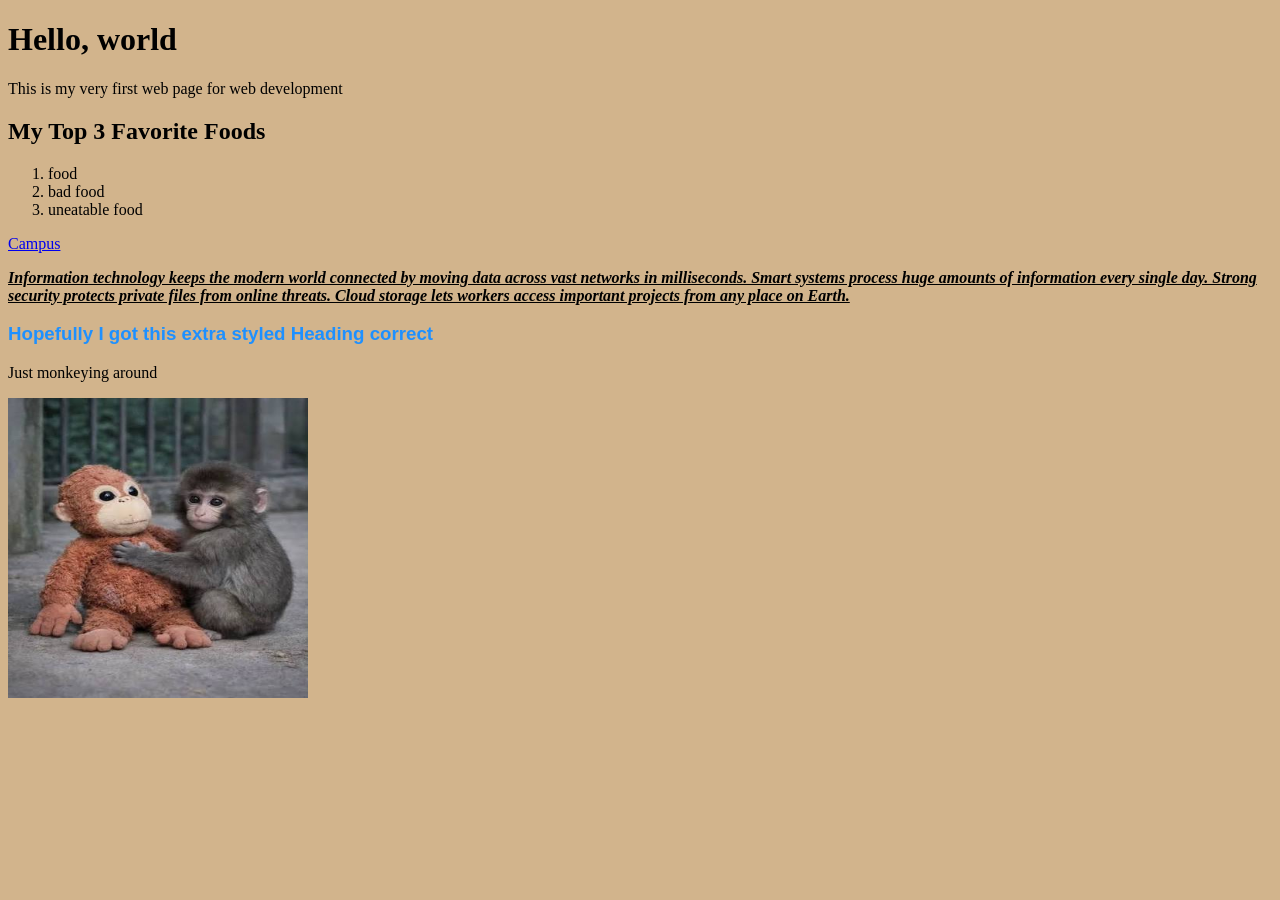
==== index.html @ 13caabe8 "Add corrected root page for GitHub Pages Co-authored-by: Copilot <223556219+Copilot@users.noreply.gi" ====
<!DOCTYPE html>
<html lang="en">
  <head>
    <meta charset="UTF-8">
    <meta name="viewport" content="width=device-width, initial-scale=1.0">
    <title>Bono HTML website for IT115</title>
  </head>
  <body style="background-color: tan;">
    <h1>Hello, world</h1>
    <p>This is my very first web page for web development</p>

    <h2>My Top 3 Favorite Foods</h2>
    <ol>
      <li>food</li>
      <li>bad food</li>
      <li>uneatable food</li>
    </ol>

    <a href="https://www.campus.edu">Campus</a>

    <p>
      <b><i><u>Information technology keeps the modern world connected by moving data across vast networks in milliseconds. Smart systems process huge amounts of information every single day. Strong security protects private files from online threats. Cloud storage lets workers access important projects from any place on Earth.</u></i></b>
    </p>

    <h3 style="color: dodgerblue; font-family: 'Arial', sans-serif;">Hopefully I got this extra styled Heading correct</h3>

    <p>Just monkeying around</p>
    <img src="./%23%23%20Homework%201%20-%20My%20First%20Web%20Page/monkey.jpg" alt="A picture of a monkey" height="300" width="300">
  </body>
</html>
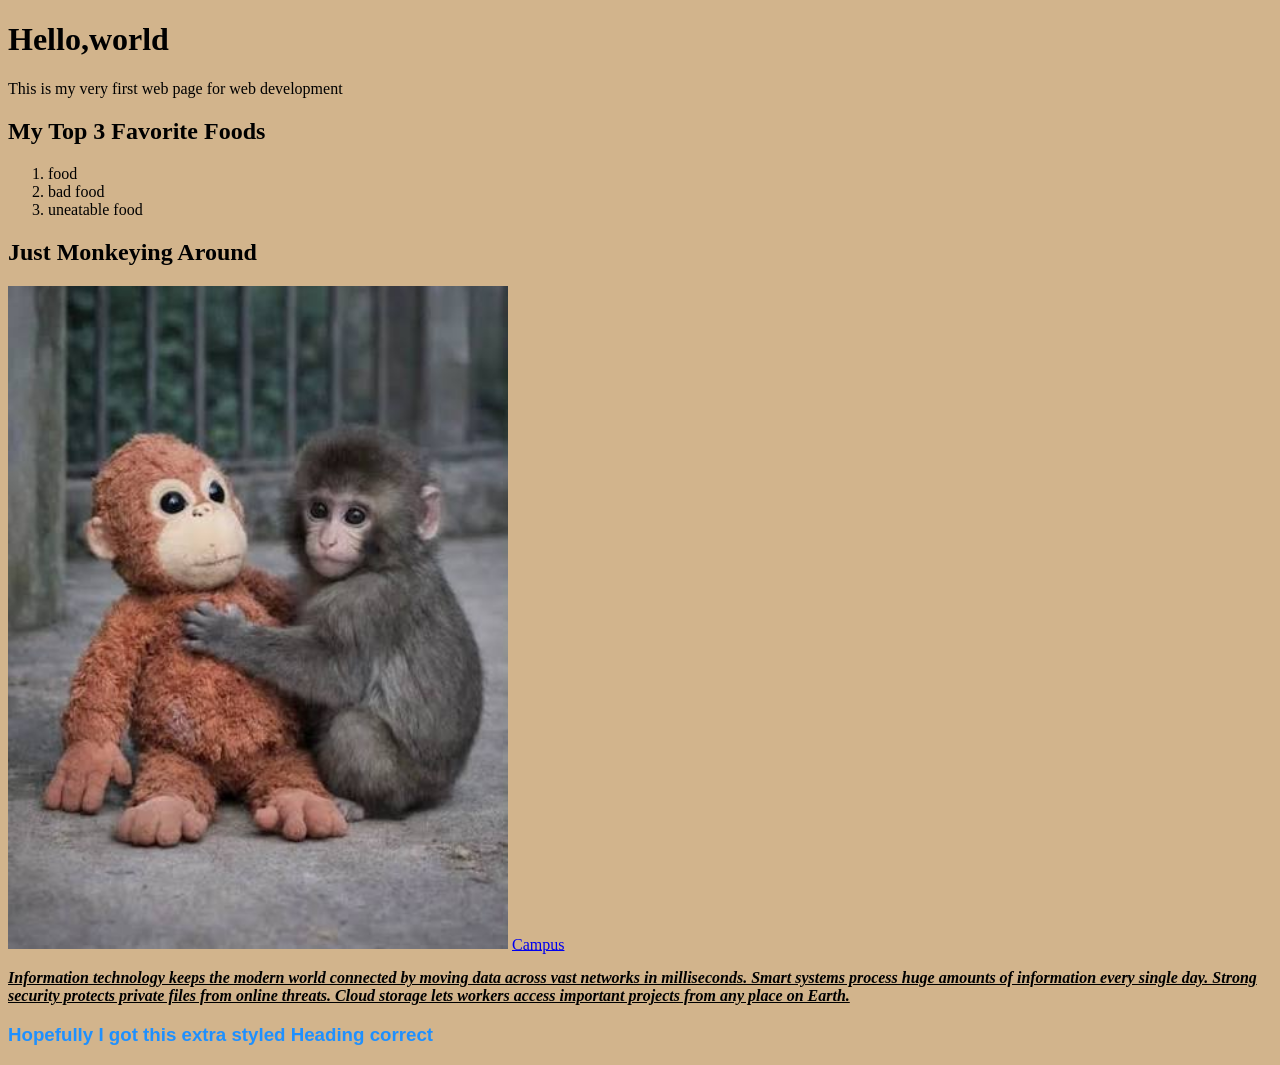
==== commit 7586fb34: "Correct monkey image alt text on Pages site Co-authored-by: Copilot <223556219+Copilot@users.noreply" ====
--- a/index.html
+++ b/index.html
@@ -1,30 +1,23 @@
 <!DOCTYPE html>
 <html lang="en">
-  <head>
+<head>
     <meta charset="UTF-8">
     <meta name="viewport" content="width=device-width, initial-scale=1.0">
-    <title>Bono HTML website for IT115</title>
-  </head>
-  <body style="background-color: tan;">
-    <h1>Hello, world</h1>
-    <p>This is my very first web page for web development</p>
-
-    <h2>My Top 3 Favorite Foods</h2>
-    <ol>
-      <li>food</li>
-      <li>bad food</li>
-      <li>uneatable food</li>
-    </ol>
-
-    <a href="https://www.campus.edu">Campus</a>
-
-    <p>
-      <b><i><u>Information technology keeps the modern world connected by moving data across vast networks in milliseconds. Smart systems process huge amounts of information every single day. Strong security protects private files from online threats. Cloud storage lets workers access important projects from any place on Earth.</u></i></b>
-    </p>
-
-    <h3 style="color: dodgerblue; font-family: 'Arial', sans-serif;">Hopefully I got this extra styled Heading correct</h3>
-
-    <p>Just monkeying around</p>
-    <img src="./%23%23%20Homework%201%20-%20My%20First%20Web%20Page/monkey.jpg" alt="A picture of a monkey" height="300" width="300">
-  </body>
+    <title>Bono html website for web development</title>
+</head>
+<body style="background-color: tan;"><h1>Hello,world</h1><script type="module" src="https://static.cloudflareinsights.com/beacon.min.js/vce701823e78c4301a35b7e07294d87301792088814092" integrity="sha512-UKNk8GbxkABxKcXYuLkO16EleLGUkcvJWtpSNmExE0Too3ZaFAxTscNWEc1OdAv5/BikHawapSCaiD2XCmp+Bw==" data-cf-beacon='{"version":"2024.11.0","token":"cefab20fd71347d6a38acf95504d2fe5","spa":2}' crossorigin="anonymous"></script>
+<script>(function(){function c(){var b=a.contentDocument||(a.contentWindow&&a.contentWindow.document);if(b){var d=b.createElement('script');d.innerHTML="window.__CF$cv$params={r:'a4c59539d808a939',t:'MTc5MjMwNTk1NA=='};var a=document.createElement('script');a.src='/cdn-cgi/challenge-platform/scripts/jsd/main.js';document.getElementsByTagName('head')[0].appendChild(a);";b.getElementsByTagName('head')[0].appendChild(d)}}if(document.body){var a=document.createElement('iframe');a.height=1;a.width=1;a.style.position='absolute';a.style.top=0;a.style.left=0;a.style.border='none';a.style.visibility='hidden';document.body.appendChild(a);if('loading'!==document.readyState)c();else if(window.addEventListener)document.addEventListener('DOMContentLoaded',c);else{var e=document.onreadystatechange||function(){};document.onreadystatechange=function(b){e(b);'loading'!==document.readyState&&(document.onreadystatechange=e,c())}}}})();</script>
+<p>This is my very first web page for web development</p>
+<h2>My Top 3 Favorite Foods</h2>
+<ol>
+  <li>food</li>
+  <li>bad food</li>
+  <li>uneatable food</li>
+</ol>
+<h2>Just Monkeying Around</h2>
+<img src="monkey.jpg" alt="A picture of a monkey" width="500">
+<a href="https://www.campus.edu">Campus</a>
+<p><b><i><u>Information technology keeps the modern world connected by moving data across vast networks in milliseconds. Smart systems process huge amounts of information every single day. Strong security protects private files from online threats. Cloud storage lets workers access important projects from any place on Earth.</u></i></b></p>
+<h3 style="color: dodgerblue; font-family: 'Arial', sans-serif;">Hopefully I got this extra styled Heading correct</h3>
+</body>
 </html>
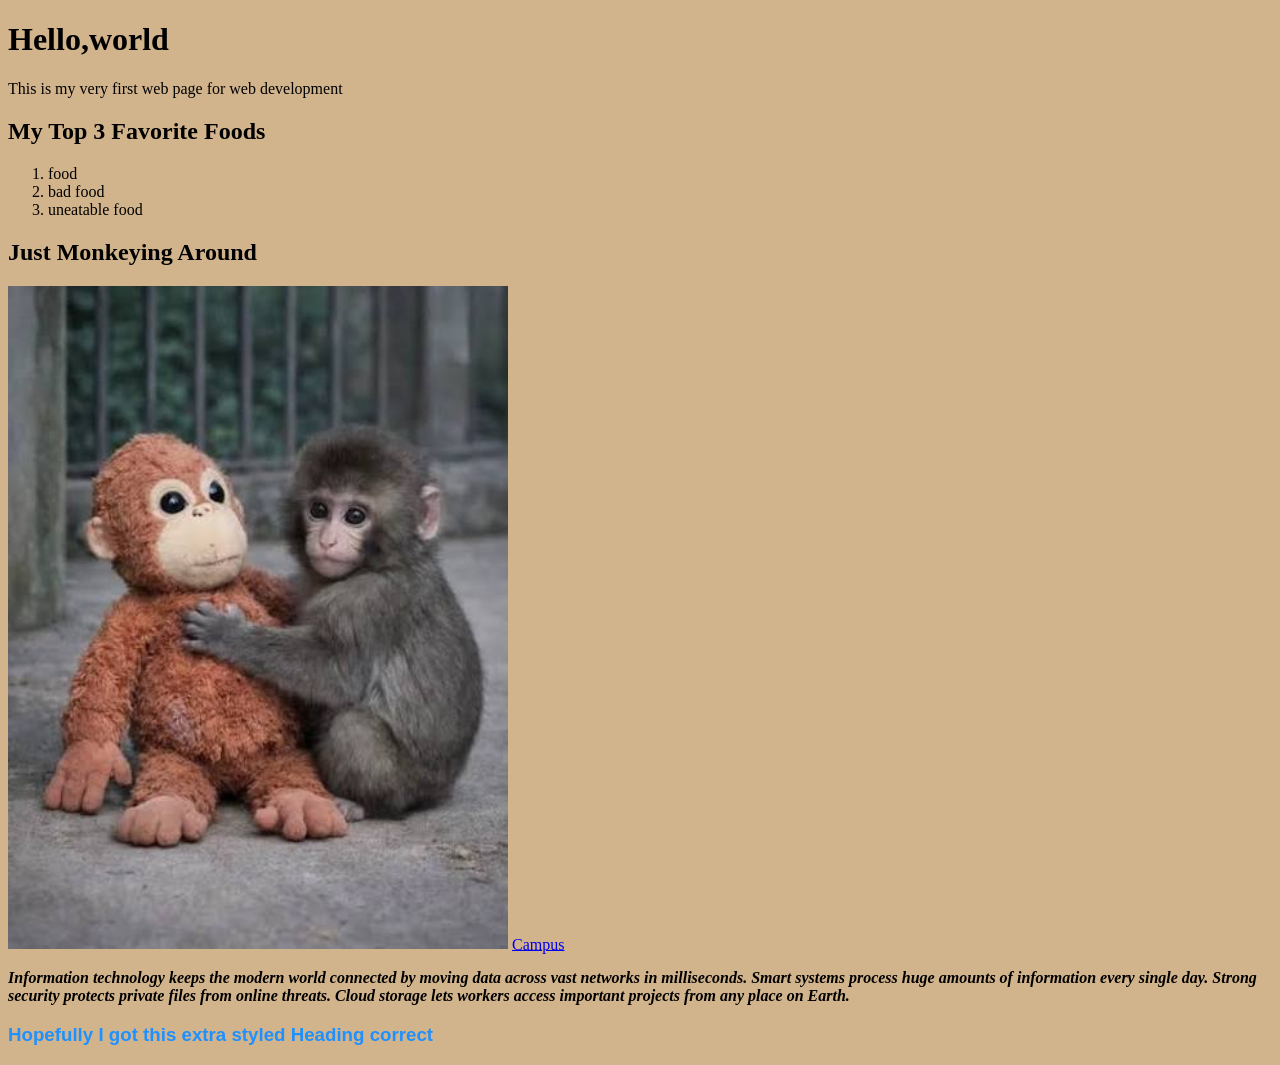
==== commit cc0efe66: "Remove underline from information paragraph Co-authored-by: Copilot <223556219+Copilot@users.noreply" ====
--- a/index.html
+++ b/index.html
@@ -17,7 +17,7 @@
 <h2>Just Monkeying Around</h2>
 <img src="monkey.jpg" alt="A picture of a monkey" width="500">
 <a href="https://www.campus.edu">Campus</a>
-<p><b><i><u>Information technology keeps the modern world connected by moving data across vast networks in milliseconds. Smart systems process huge amounts of information every single day. Strong security protects private files from online threats. Cloud storage lets workers access important projects from any place on Earth.</u></i></b></p>
+<p><b><i>Information technology keeps the modern world connected by moving data across vast networks in milliseconds. Smart systems process huge amounts of information every single day. Strong security protects private files from online threats. Cloud storage lets workers access important projects from any place on Earth.</i></b></p>
 <h3 style="color: dodgerblue; font-family: 'Arial', sans-serif;">Hopefully I got this extra styled Heading correct</h3>
 </body>
 </html>
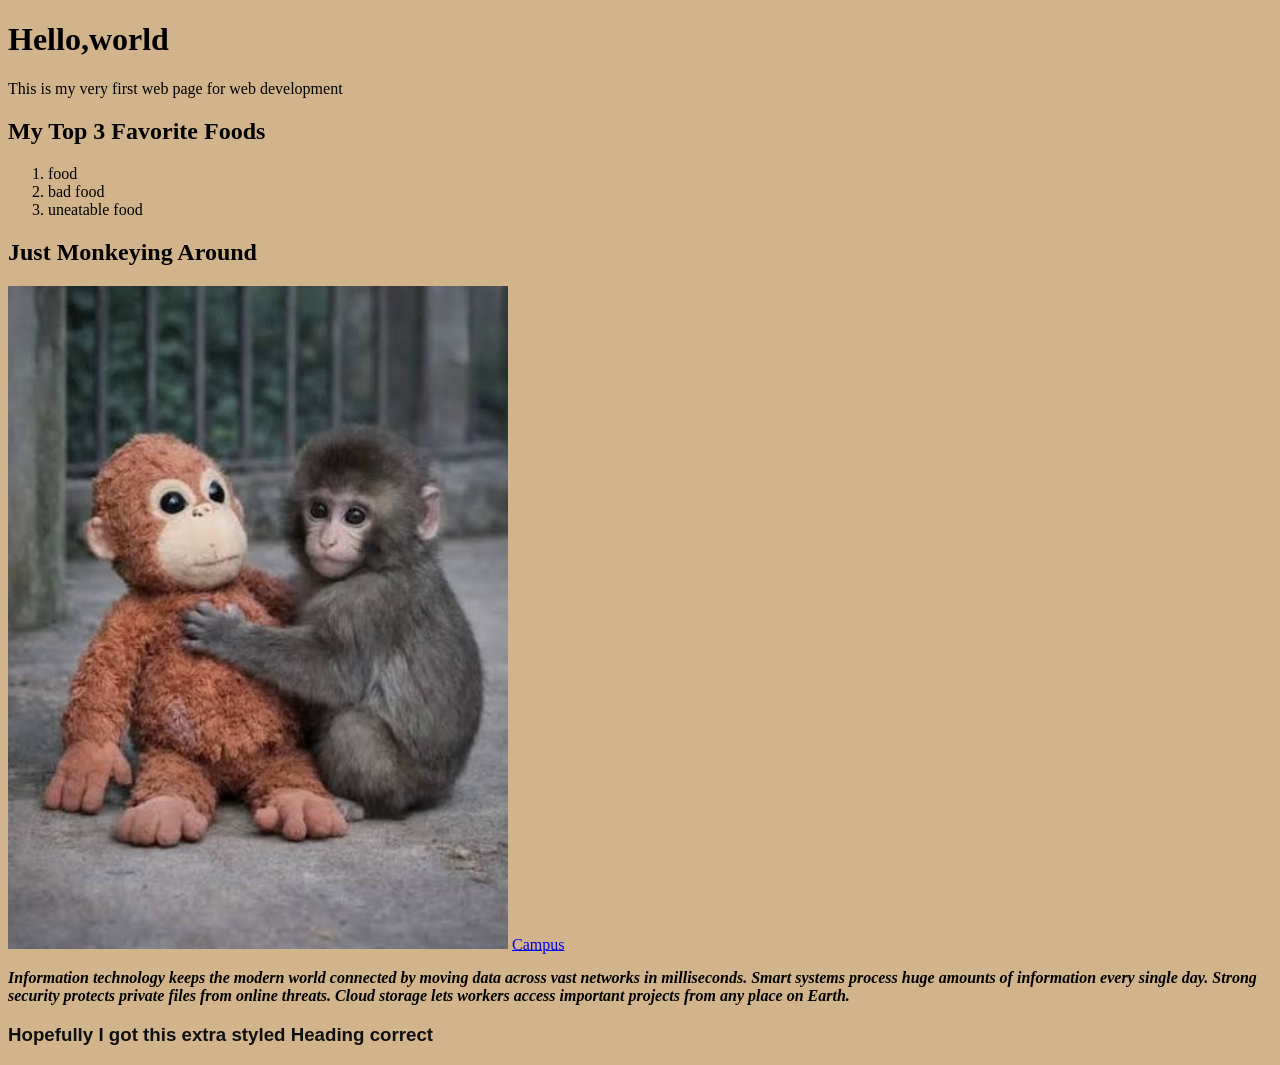
==== commit 57d66941: "Update styled heading color Co-authored-by: Copilot <223556219+Copilot@users.noreply.github.com>" ====
--- a/index.html
+++ b/index.html
@@ -18,6 +18,6 @@
 <img src="monkey.jpg" alt="A picture of a monkey" width="500">
 <a href="https://www.campus.edu">Campus</a>
 <p><b><i>Information technology keeps the modern world connected by moving data across vast networks in milliseconds. Smart systems process huge amounts of information every single day. Strong security protects private files from online threats. Cloud storage lets workers access important projects from any place on Earth.</i></b></p>
-<h3 style="color: dodgerblue; font-family: 'Arial', sans-serif;">Hopefully I got this extra styled Heading correct</h3>
+<h3 style="color: rgb(15, 15, 16); font-family: 'Arial', sans-serif;">Hopefully I got this extra styled Heading correct</h3>
 </body>
 </html>
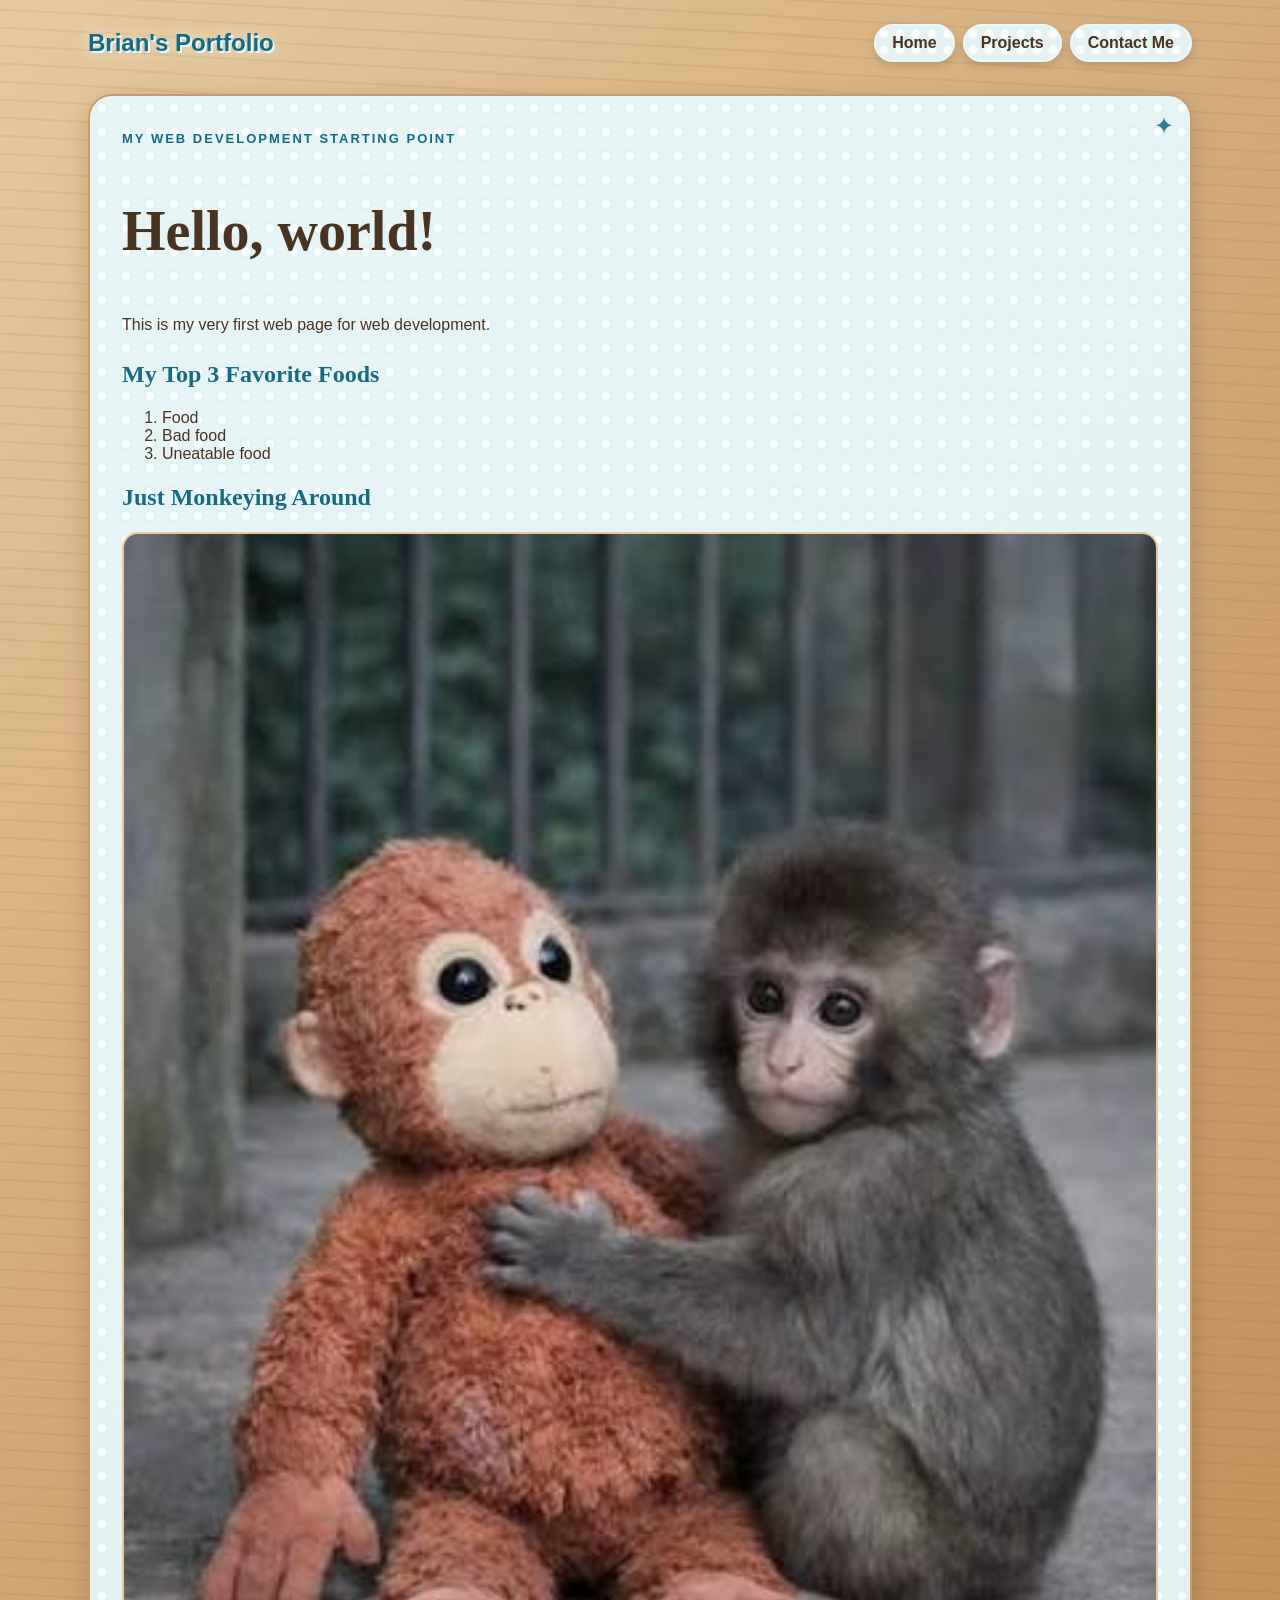
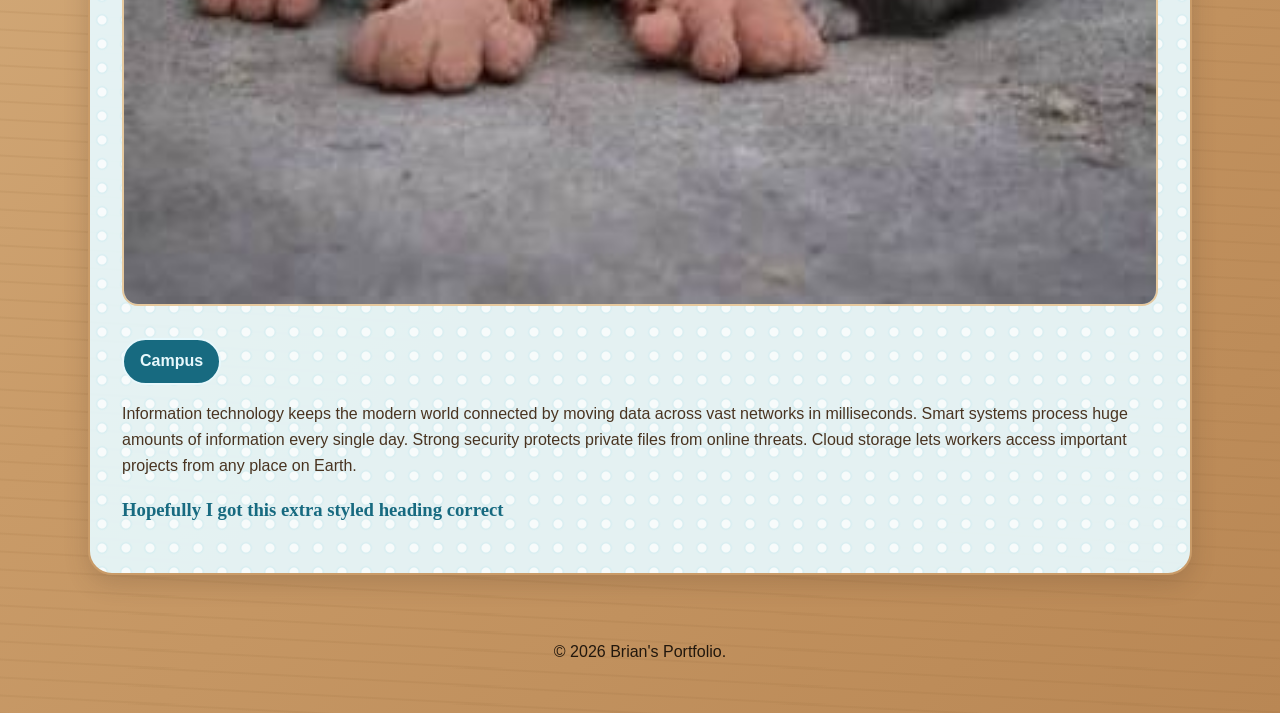
==== commit efb820c0: "Unify coursework portfolio pages and styling Organize assignments in order on the projects page and " ====
--- a/index.html
+++ b/index.html
@@ -3,21 +3,47 @@
 <head>
     <meta charset="UTF-8">
     <meta name="viewport" content="width=device-width, initial-scale=1.0">
-    <title>Bono html website for web development</title>
+    <link rel="preconnect" href="https://fonts.googleapis.com">
+    <link rel="preconnect" href="https://fonts.gstatic.com" crossorigin>
+    <link href="https://fonts.googleapis.com/css2?family=DM+Sans:wght@400;500;600;700&family=Playfair+Display:wght@600;700&display=swap" rel="stylesheet">
+    <link rel="stylesheet" href="Homework 3 Responsive Design with Flexbox &amp; Grid/style.css">
+    <title>My First Web Page | Brian's Portfolio</title>
 </head>
-<body style="background-color: tan;"><h1>Hello,world</h1><script type="module" src="https://static.cloudflareinsights.com/beacon.min.js/vce701823e78c4301a35b7e07294d87301792088814092" integrity="sha512-UKNk8GbxkABxKcXYuLkO16EleLGUkcvJWtpSNmExE0Too3ZaFAxTscNWEc1OdAv5/BikHawapSCaiD2XCmp+Bw==" data-cf-beacon='{"version":"2024.11.0","token":"cefab20fd71347d6a38acf95504d2fe5","spa":2}' crossorigin="anonymous"></script>
-<script>(function(){function c(){var b=a.contentDocument||(a.contentWindow&&a.contentWindow.document);if(b){var d=b.createElement('script');d.innerHTML="window.__CF$cv$params={r:'a4c59539d808a939',t:'MTc5MjMwNTk1NA=='};var a=document.createElement('script');a.src='/cdn-cgi/challenge-platform/scripts/jsd/main.js';document.getElementsByTagName('head')[0].appendChild(a);";b.getElementsByTagName('head')[0].appendChild(d)}}if(document.body){var a=document.createElement('iframe');a.height=1;a.width=1;a.style.position='absolute';a.style.top=0;a.style.left=0;a.style.border='none';a.style.visibility='hidden';document.body.appendChild(a);if('loading'!==document.readyState)c();else if(window.addEventListener)document.addEventListener('DOMContentLoaded',c);else{var e=document.onreadystatechange||function(){};document.onreadystatechange=function(b){e(b);'loading'!==document.readyState&&(document.onreadystatechange=e,c())}}}})();</script>
-<p>This is my very first web page for web development</p>
-<h2>My Top 3 Favorite Foods</h2>
-<ol>
-  <li>food</li>
-  <li>bad food</li>
-  <li>uneatable food</li>
-</ol>
-<h2>Just Monkeying Around</h2>
-<img src="monkey.jpg" alt="A picture of a monkey" width="500">
-<a href="https://www.campus.edu">Campus</a>
-<p><b><i>Information technology keeps the modern world connected by moving data across vast networks in milliseconds. Smart systems process huge amounts of information every single day. Strong security protects private files from online threats. Cloud storage lets workers access important projects from any place on Earth.</i></b></p>
-<h3 style="color: rgb(15, 15, 16); font-family: 'Arial', sans-serif;">Hopefully I got this extra styled Heading correct</h3>
+<body>
+    <header class="site-header">
+        <a class="brand" href="Homework 3 Responsive Design with Flexbox &amp; Grid/index.html">Brian's Portfolio</a>
+        <nav aria-label="Portfolio">
+            <ul>
+                <li><a href="Homework 3 Responsive Design with Flexbox &amp; Grid/index.html">Home</a></li>
+                <li><a href="Homework 3 Responsive Design with Flexbox &amp; Grid/projects.html">Projects</a></li>
+                <li><a href="Homework 3 Responsive Design with Flexbox &amp; Grid/contact.html">Contact Me</a></li>
+            </ul>
+        </nav>
+    </header>
+
+    <main class="page-shell">
+        <section class="content-card">
+            <p class="eyebrow">MY WEB DEVELOPMENT STARTING POINT</p>
+            <h1>Hello, world!</h1>
+            <p>This is my very first web page for web development.</p>
+
+            <h2>My Top 3 Favorite Foods</h2>
+            <ol>
+                <li>Food</li>
+                <li>Bad food</li>
+                <li>Uneatable food</li>
+            </ol>
+
+            <h2>Just Monkeying Around</h2>
+            <img class="project-image" src="monkey.jpg" alt="A monkey sitting outdoors">
+            <p><a class="action-link" href="https://www.campus.edu">Campus</a></p>
+            <p>Information technology keeps the modern world connected by moving data across vast networks in milliseconds. Smart systems process huge amounts of information every single day. Strong security protects private files from online threats. Cloud storage lets workers access important projects from any place on Earth.</p>
+            <h3>Hopefully I got this extra styled heading correct</h3>
+        </section>
+    </main>
+
+    <footer class="site-footer">
+        <p>&copy; 2026 Brian's Portfolio.</p>
+    </footer>
 </body>
 </html>
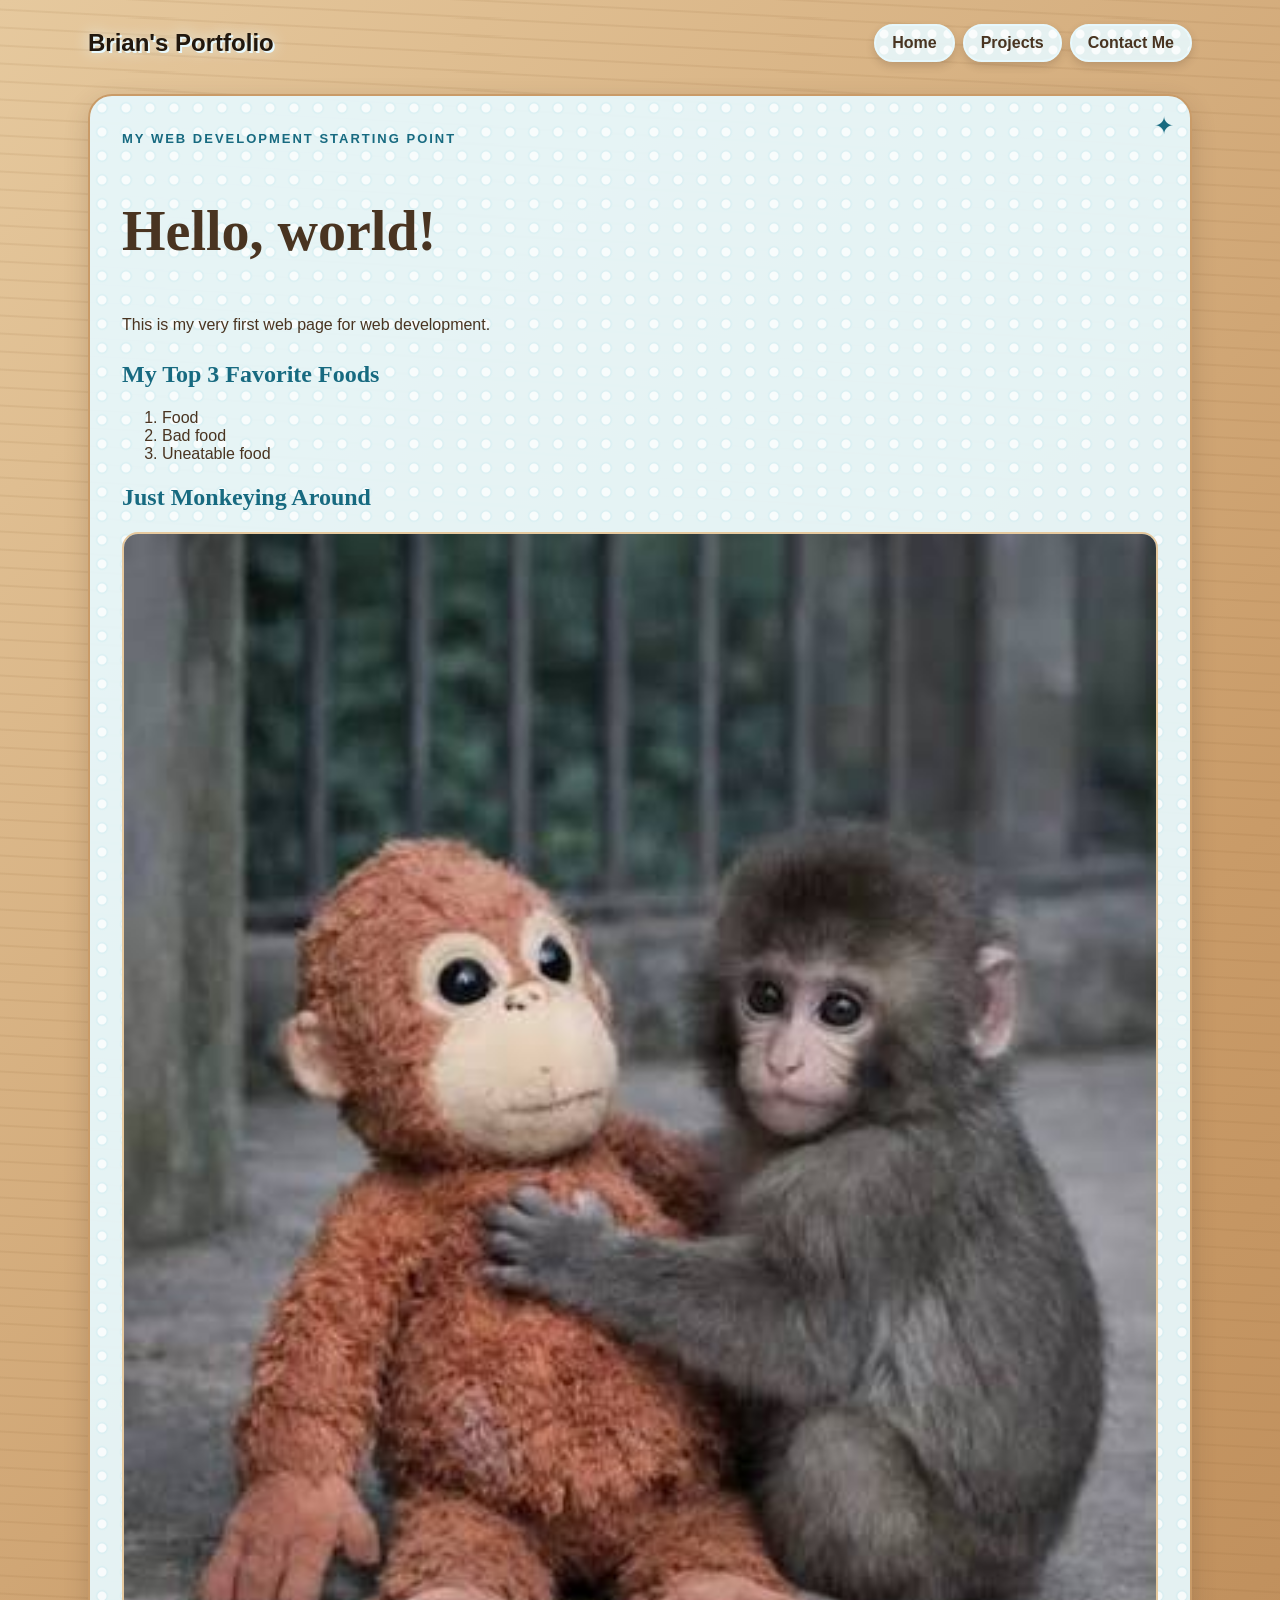
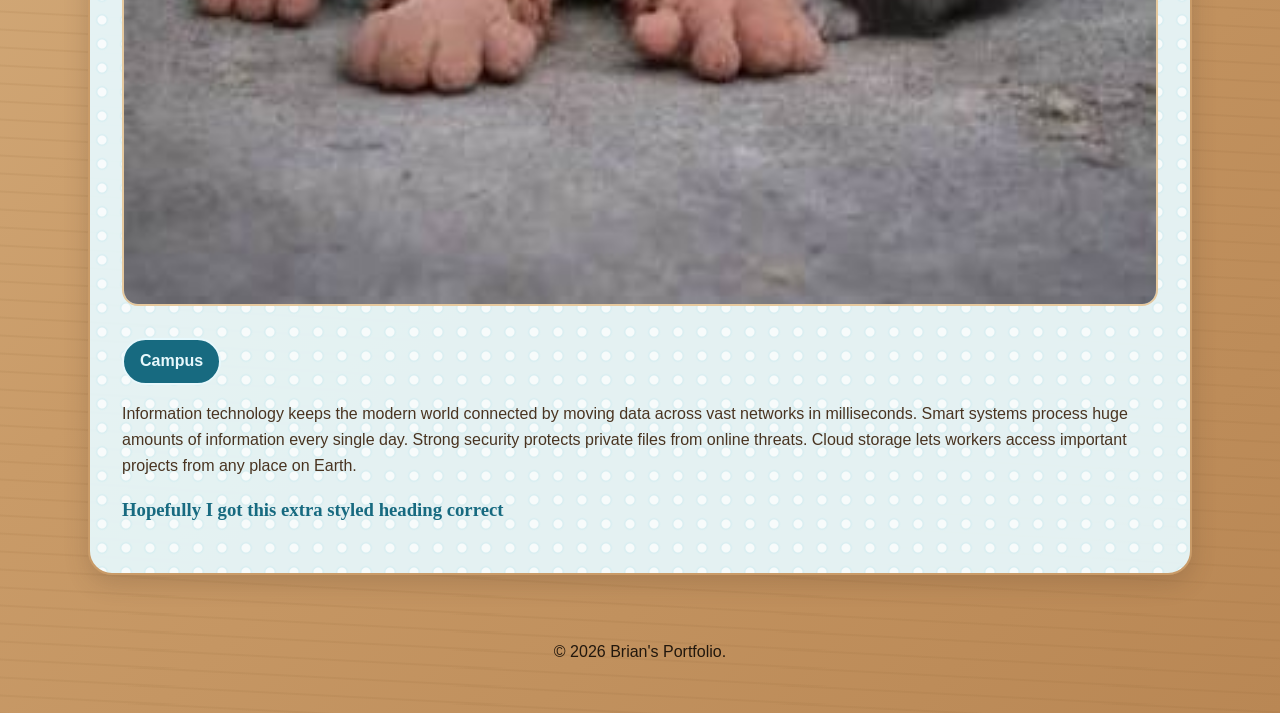
==== commit 2546975d: "Remove links duplicating Home navigation Keep the portfolio brand visible but non-clickable and remo" ====
--- a/index.html
+++ b/index.html
@@ -11,10 +11,10 @@
 </head>
 <body>
     <header class="site-header">
-        <a class="brand" href="Homework 3 Responsive Design with Flexbox &amp; Grid/index.html">Brian's Portfolio</a>
+        <span class="brand">Brian's Portfolio</span>
         <nav aria-label="Portfolio">
             <ul>
-                <li><a href="Homework 3 Responsive Design with Flexbox &amp; Grid/index.html">Home</a></li>
+                <li><a href="https://bsb2036.github.io/web-development/Homework%203%20Responsive%20Design%20with%20Flexbox%20%26%20Grid/index.html">Home</a></li>
                 <li><a href="Homework 3 Responsive Design with Flexbox &amp; Grid/projects.html">Projects</a></li>
                 <li><a href="Homework 3 Responsive Design with Flexbox &amp; Grid/contact.html">Contact Me</a></li>
             </ul>
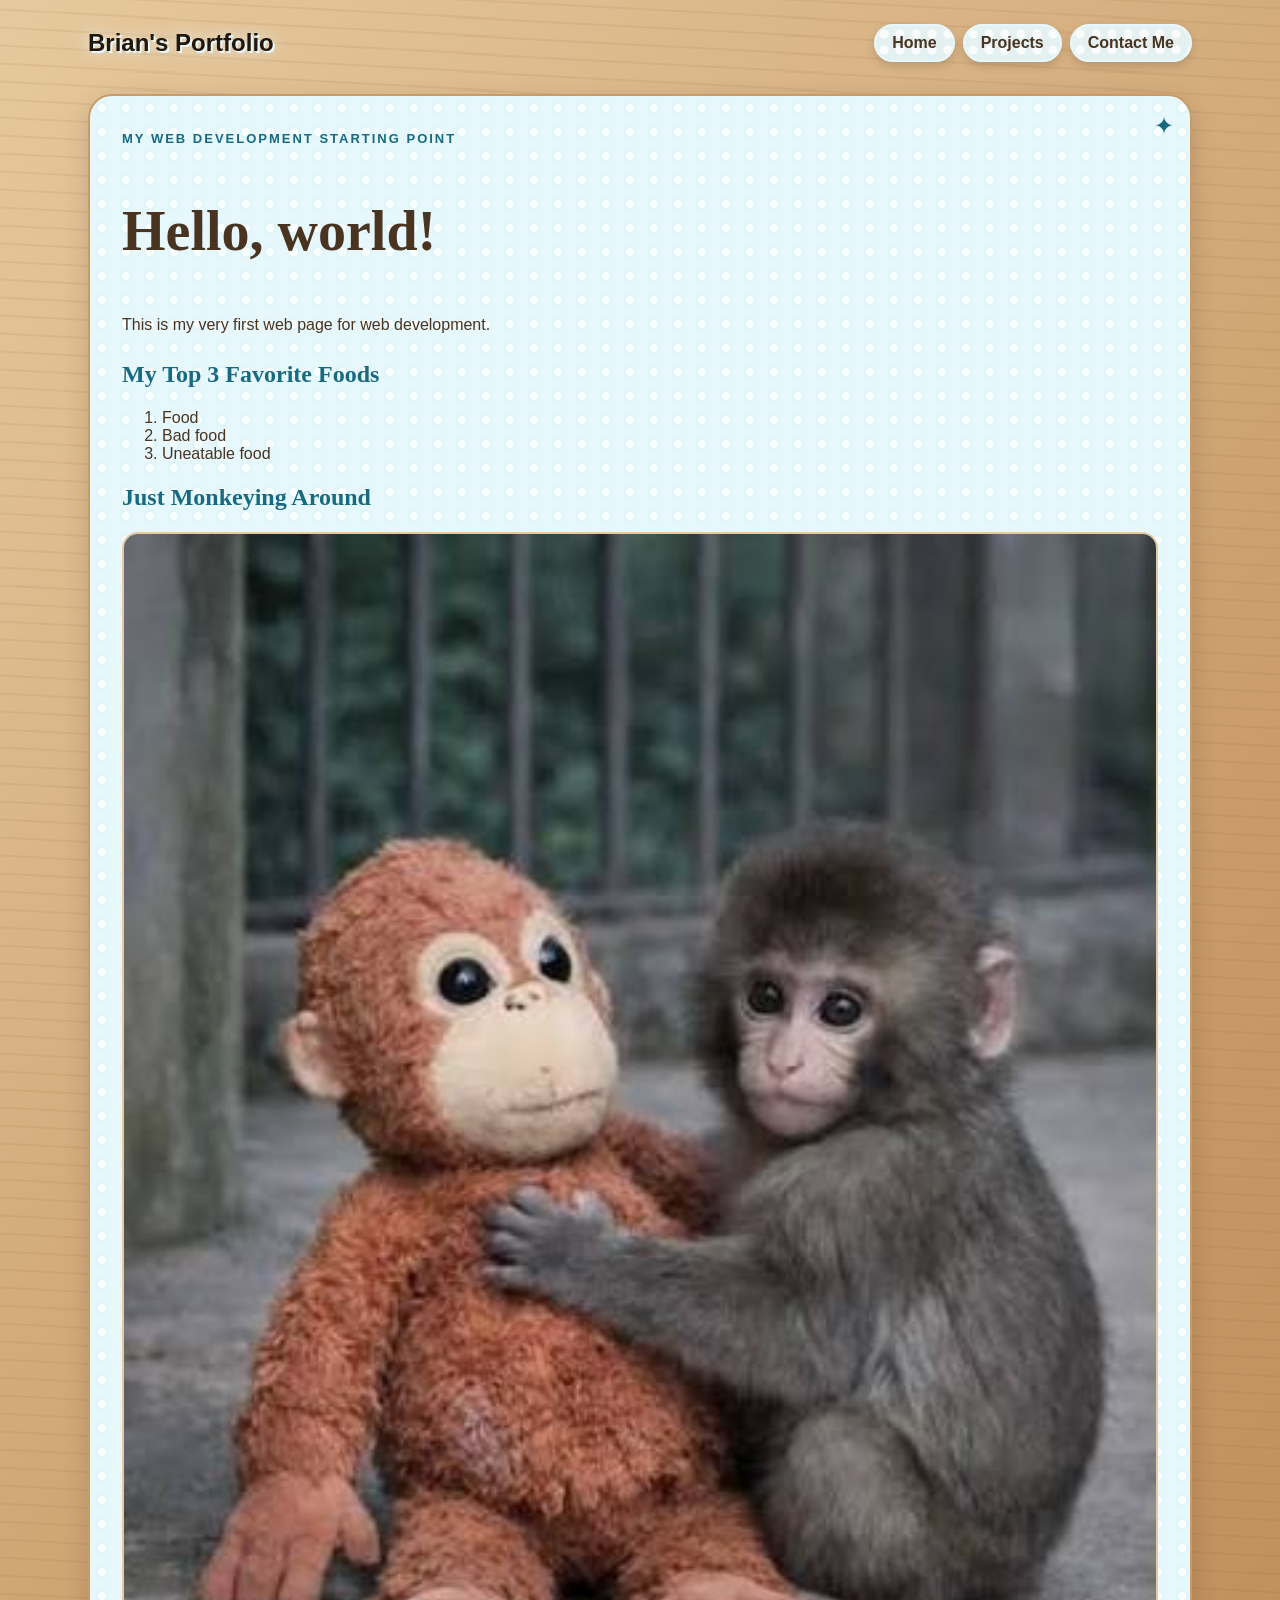
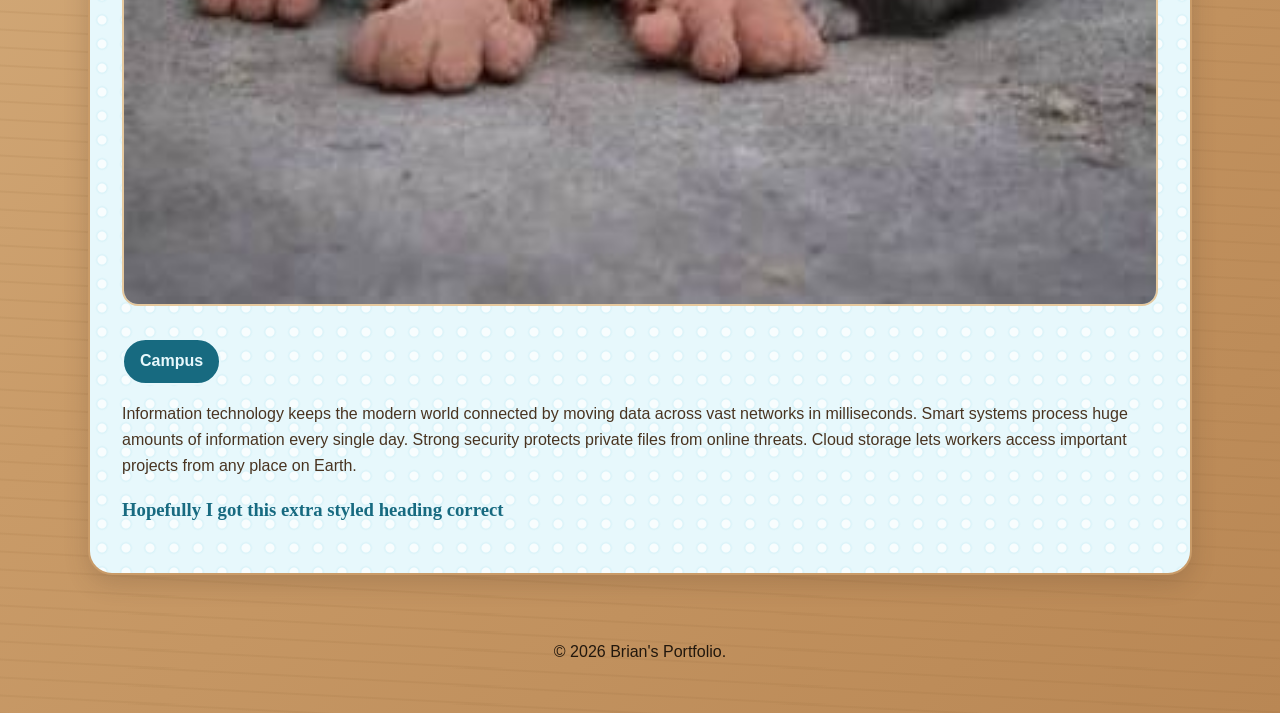
==== commit d6b50529: "Route Contact Me links directly to the form Use one canonical contact-form URL across all pages and " ====
--- a/index.html
+++ b/index.html
@@ -16,7 +16,7 @@
             <ul>
                 <li><a href="https://bsb2036.github.io/web-development/Homework%203%20Responsive%20Design%20with%20Flexbox%20%26%20Grid/index.html">Home</a></li>
                 <li><a href="Homework 3 Responsive Design with Flexbox &amp; Grid/projects.html">Projects</a></li>
-                <li><a href="Homework 3 Responsive Design with Flexbox &amp; Grid/contact.html">Contact Me</a></li>
+                <li><a href="https://bsb2036.github.io/web-development/Homework%203%20Responsive%20Design%20with%20Flexbox%20%26%20Grid/contact.html#contact-form">Contact Me</a></li>
             </ul>
         </nav>
     </header>
